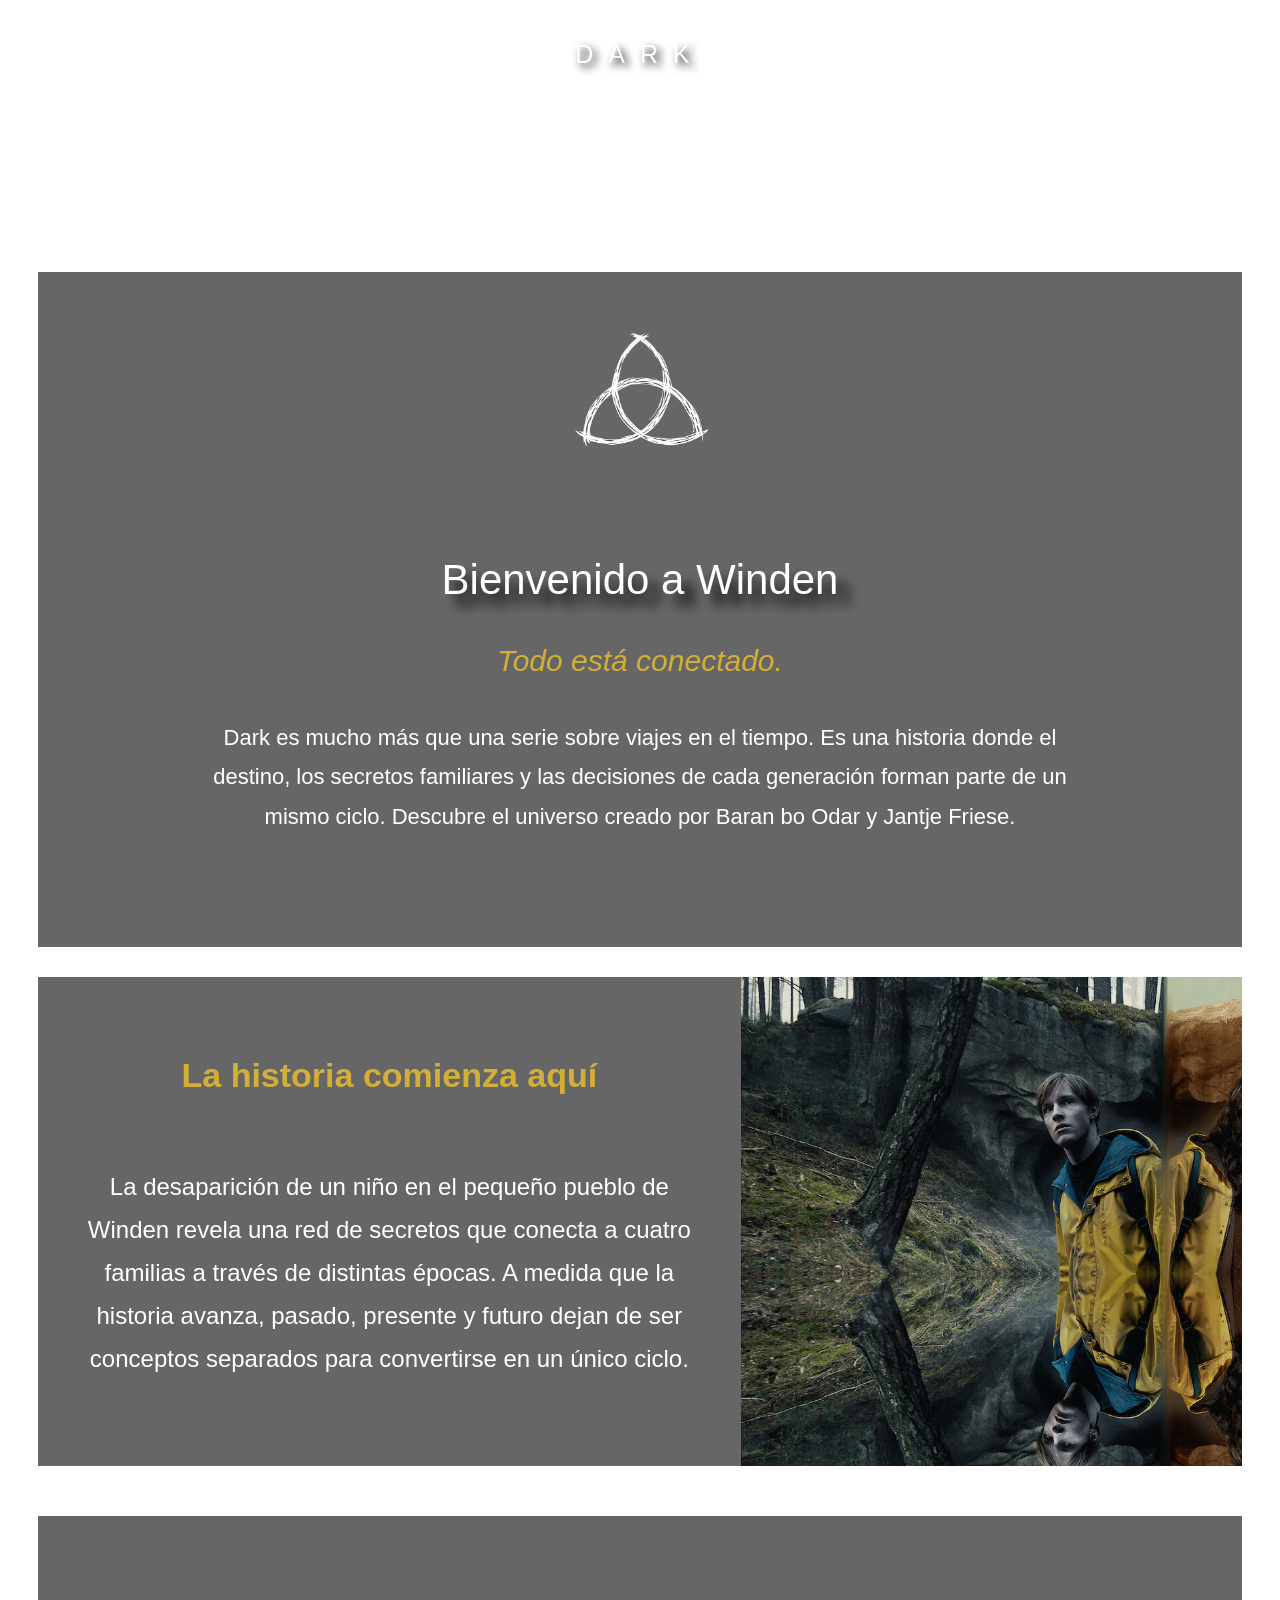
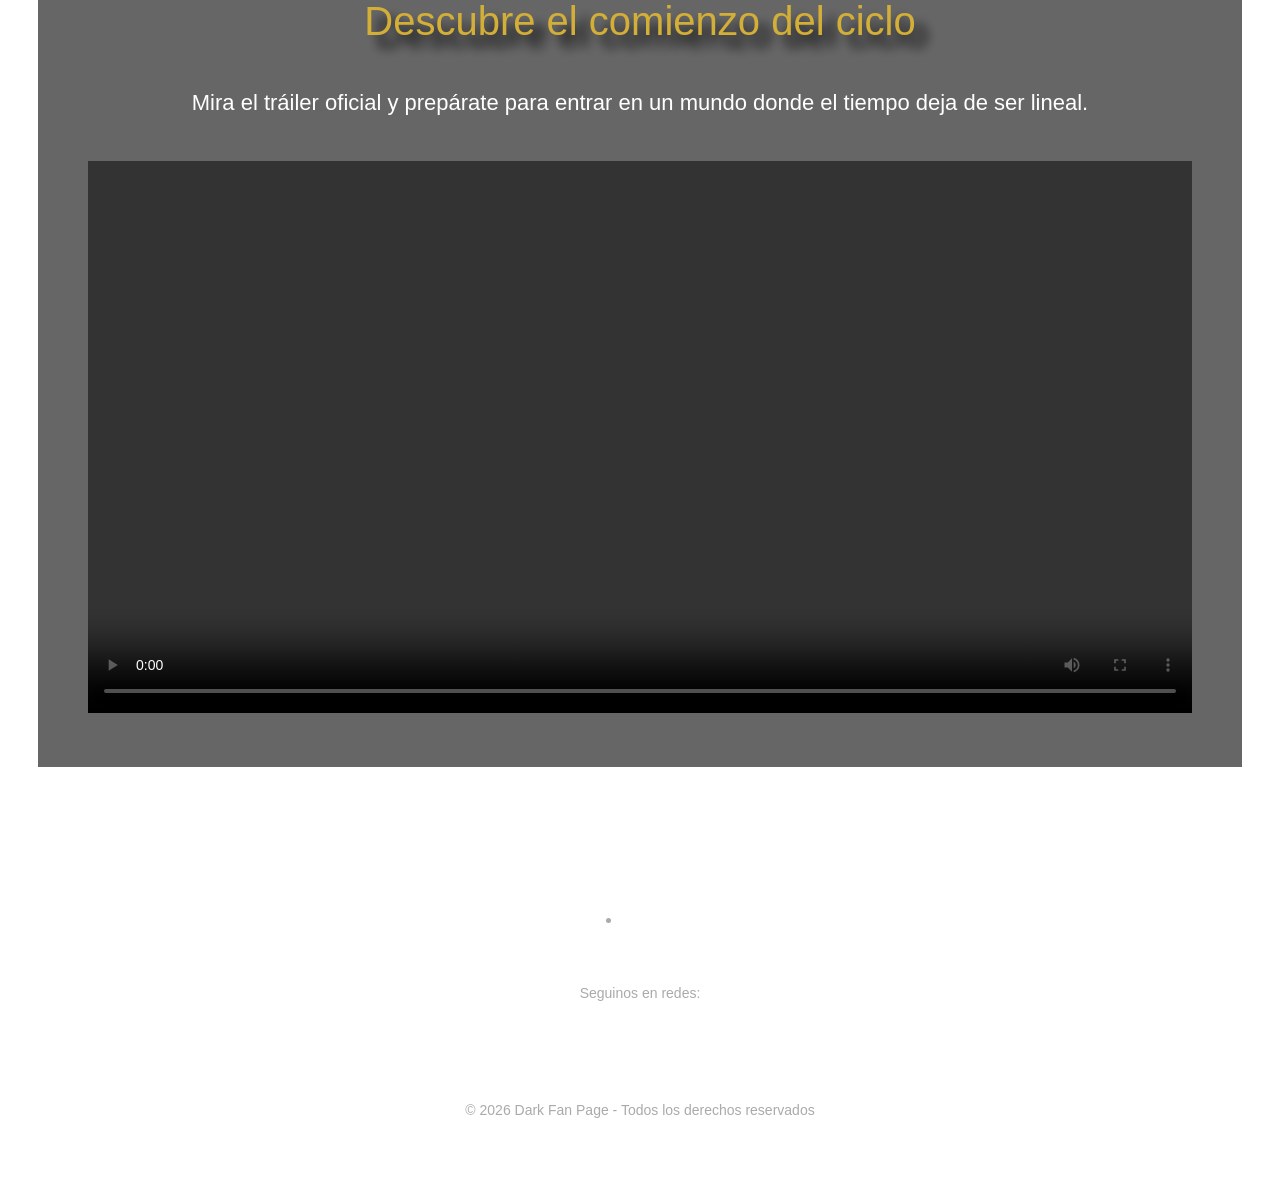
==== index.html @ 15cc2067 "modificacion ruta video" ====
<!DOCTYPE html>
<html lang="es">

<head>
    <meta charset="UTF-8">
    <meta name="viewport" content="width=device-width, initial-scale=1.0">
    <title>InicioDark</title>
    <link rel="stylesheet" href="./style/estilos.css">
    <link rel="stylesheet" href="./style/index.css">
    <link rel="stylesheet" href="https://cdnjs.cloudflare.com/ajax/libs/font-awesome/6.5.0/css/all.min.css">
    <link rel="icon" href="IMAGENES/favicondark4.png" type="image/x-icon">
</head>

<body>


    <video autoplay loop muted id="videoFondo">
        <source src="./video/darkvideo1.mp4" type="video/mp4">
    </video>

    <header>
        <a href="index.html">
            <h1>DARK</h1>
        </a>
        <nav>
            <ul>
                <li><a href="index.html">Inicio</a></li>
                <li><a href="sobre.html">Sobre la serie</a></li>
                <li><a href="temporadas.html">Temporadas</a></li>
                <li><a href="elenco.html">Reparto</a></li>
                <li><a href="produccion.html">Producción</a></li>
                <li><a href="contacto.html">Contacto</a></li>
            </ul>

        </nav>

    </header>

<section class="bienvenida">

    <div class="cajabienvenida">

        <img src="IMAGENES/favicondark4.png" alt="Triqueta" class="triqueta">

        <h2>Bienvenido a Winden</h2>

        <p class="subtitulo">

            Todo está conectado.

        </p>

        <p class="descripcion">

            Dark es mucho más que una serie sobre viajes en el tiempo.
            Es una historia donde el destino, los secretos familiares y las decisiones de cada generación
            forman parte de un mismo ciclo.

            Descubre el universo creado por Baran bo Odar y Jantje Friese.

        </p>

    </div>

</section>



<section class="intro">

    <div class="bloqueintro">

        <div class="texto">

            <h3>La historia comienza aquí</h3>

            <p>

                La desaparición de un niño en el pequeño pueblo de Winden revela una red de secretos
                que conecta a cuatro familias a través de distintas épocas.

                A medida que la historia avanza, pasado, presente y futuro dejan de ser conceptos separados
                para convertirse en un único ciclo.

            </p>

        </div>

        <div class="imagen">

            <img src="IMAGENES/darkportada3.jpg" alt="Dark">

        </div>

    </div>

</section>



<section class="trailer">

    <div class="cajatrailer">

        <h2>Descubre el comienzo del ciclo</h2>

        <p>

            Mira el tráiler oficial y prepárate para entrar en un mundo donde el tiempo deja de ser lineal.

        </p>

        <video controls class="video1">

            <source src="./video/videodark1.mp4" type="video/mp4">

        </video>

    </div>

</section>




    <footer class="footer">

        <li><a class=volver href="index.html">Inicio</a></li>
        <div class="footer-contenido">


            <p>Seguinos en redes:</p>
            <nav>
                <div class="redes">
                    <a href="https://www.instagram.com/darknetflix/?hl=es"><i class="fab fa-instagram"></i></a>
                    <a href="https://x.com/darknetflix"><i class="fab fa-twitter"></i></a>
                    <a href="https://www.youtube.com/watch?v=ESEUoa-mz2c"><i class="fab fa-youtube"></i></a>
                </div>
            </nav>
            <p class="copyright">
                © 2026 Dark Fan Page - Todos los derechos reservados
            </p>
        </div>

    </footer>

</body>

</html>
---- style/estilos.css ----
body {
    font-family: 'Netflix Sans', Arial, sans-serif;
    color: white;
}

#videoFondo {
    position: fixed;
    top: 0;
    left: 0;
    width: 100%;
    height: 100%;
    object-fit: cover;
    z-index: -1;
}

p {
    max-width: 900px;
    margin: 0 auto;
    text-align: center;
    font-weight: 20;
    font-size: 25px;
    margin-top: 40px;
    margin-bottom: 40px;

}

section div {
    text-align: center;
}


header h1 {
    font-family: 'Netflix Sans', Arial, sans-serif;
    font-size: 25px;
    display: inline-block;
    transition: transform 1s ease;
    color: white;
    text-shadow: 4px 4px 8px black;
    font-weight: 100;
    letter-spacing: 15px;
    margin: 0;
    text-align: center;
    
}

header h1:hover {
    transform: scale(1.1);
    color: white;
    text-shadow: 0 0 5px black;

}

header a {
    display: block;
    text-decoration: none;
    color: white;
    text-align: center;
    margin-top: 40px;
    margin-bottom: 20px;
    
}

section div h2 {
    font-weight: 200;
    font-size: 40px;
    color: white;
    justify-content: center;
    display: flex;
    text-shadow: 12px 12px 12px black;
}

nav ul {
    display: flex;
    gap: 50px;
    list-style: none;
    padding: 0;
    justify-content: center;
    font-size: 20px;
}

nav a {
    display: inline-block;
    transition: transform 1s ease;
    text-decoration: none;
    color: white;
    font-weight: 500;
    letter-spacing: 1px;
    margin-bottom: 100px;
}


nav a:hover {
    transform: scale(1.1);
    color: #f1c40f;
    text-shadow: 0 0 5px black;
}

.footer {
    color: #aaa;
    text-align: center;
    padding: 30px 20px;
    margin-top: 50px;
    
}

.footer h3 {
    color: white;
    margin-bottom: 10px;
}

.redes {
    margin: 15px 0;
}

.redes a {
    color: white;
    margin: 0 10px;
    text-decoration: none;
    font-size: 18px;
    
}

.redes a:hover {
    color: white;
}

.footer p {
    font-size: 14px;
    
    
}

.volver {
    display: inline-block;
    margin-bottom: 15px;
    color: white;
    text-decoration: none;
    font-size: 20px;
}

.volver:hover {
    text-decoration: underline;
}


.triqueta{
    width:170px;
    margin-bottom:35px;
    transition:transform .5s ease, filter .5s ease;
}

.triqueta:hover{
    transform:scale(1.15);
    filter:
    drop-shadow(0 0 8px rgba(255,255,255,.7))
    drop-shadow(0 0 18px rgba(255,255,255,.4));
}
---- style/index.css ----
.bienvenida{
    display:flex;
    justify-content:center;
    margin: 15px auto 30px;
    max-width:1700px;
    padding:0 30px;
}

.cajabienvenida{
    width:100%;
    background:rgba(0,0,0,.60);
    padding: 40px 50px 70px;
    text-align:center;
    box-sizing:border-box;
}

.cajabienvenida h2{
    color:white;
    font-size:42px;
    margin-bottom:20px;
}

.subtitulo{
    color:#d4af37;
    font-size:30px;
    font-style:italic;
    margin-bottom:25px;
}

.descripcion{
    color:white;
    font-size:22px;
    line-height:1.8;
}



.intro{
    max-width:1700px;
    margin:auto;
    padding:0 30px 50px;
}

.bloqueintro{
    display:flex;
    background:rgba(0,0,0,.60);
}

.texto{
    width:55%;
    padding:45px;
    display:flex;
    flex-direction:column;
    justify-content:center;
}

.texto h3{
    color:#d4af37;
    font-size:34px;
    margin-bottom:30px;
}

.texto p{
    color:white;
    font-size:24px;
    line-height:1.8;
}

.imagen{
    width:45%;
}

.imagen img{
    width:100%;
    height:100%;
    object-fit:cover;
    display:block;
}



.trailer{
    max-width:1700px;
    margin:auto;
    padding:0 30px 60px;
}

.cajatrailer{
    background:rgba(0,0,0,.60);
    padding:50px;
    text-align:center;
}

.cajatrailer h2{
    color:#d4af37;
    font-size:40px;
    margin-bottom:20px;
}

.cajatrailer p{
    color:white;
    font-size:22px;
    margin-bottom:40px;
    line-height:1.7;
}

.video1{
    width:100%;
}
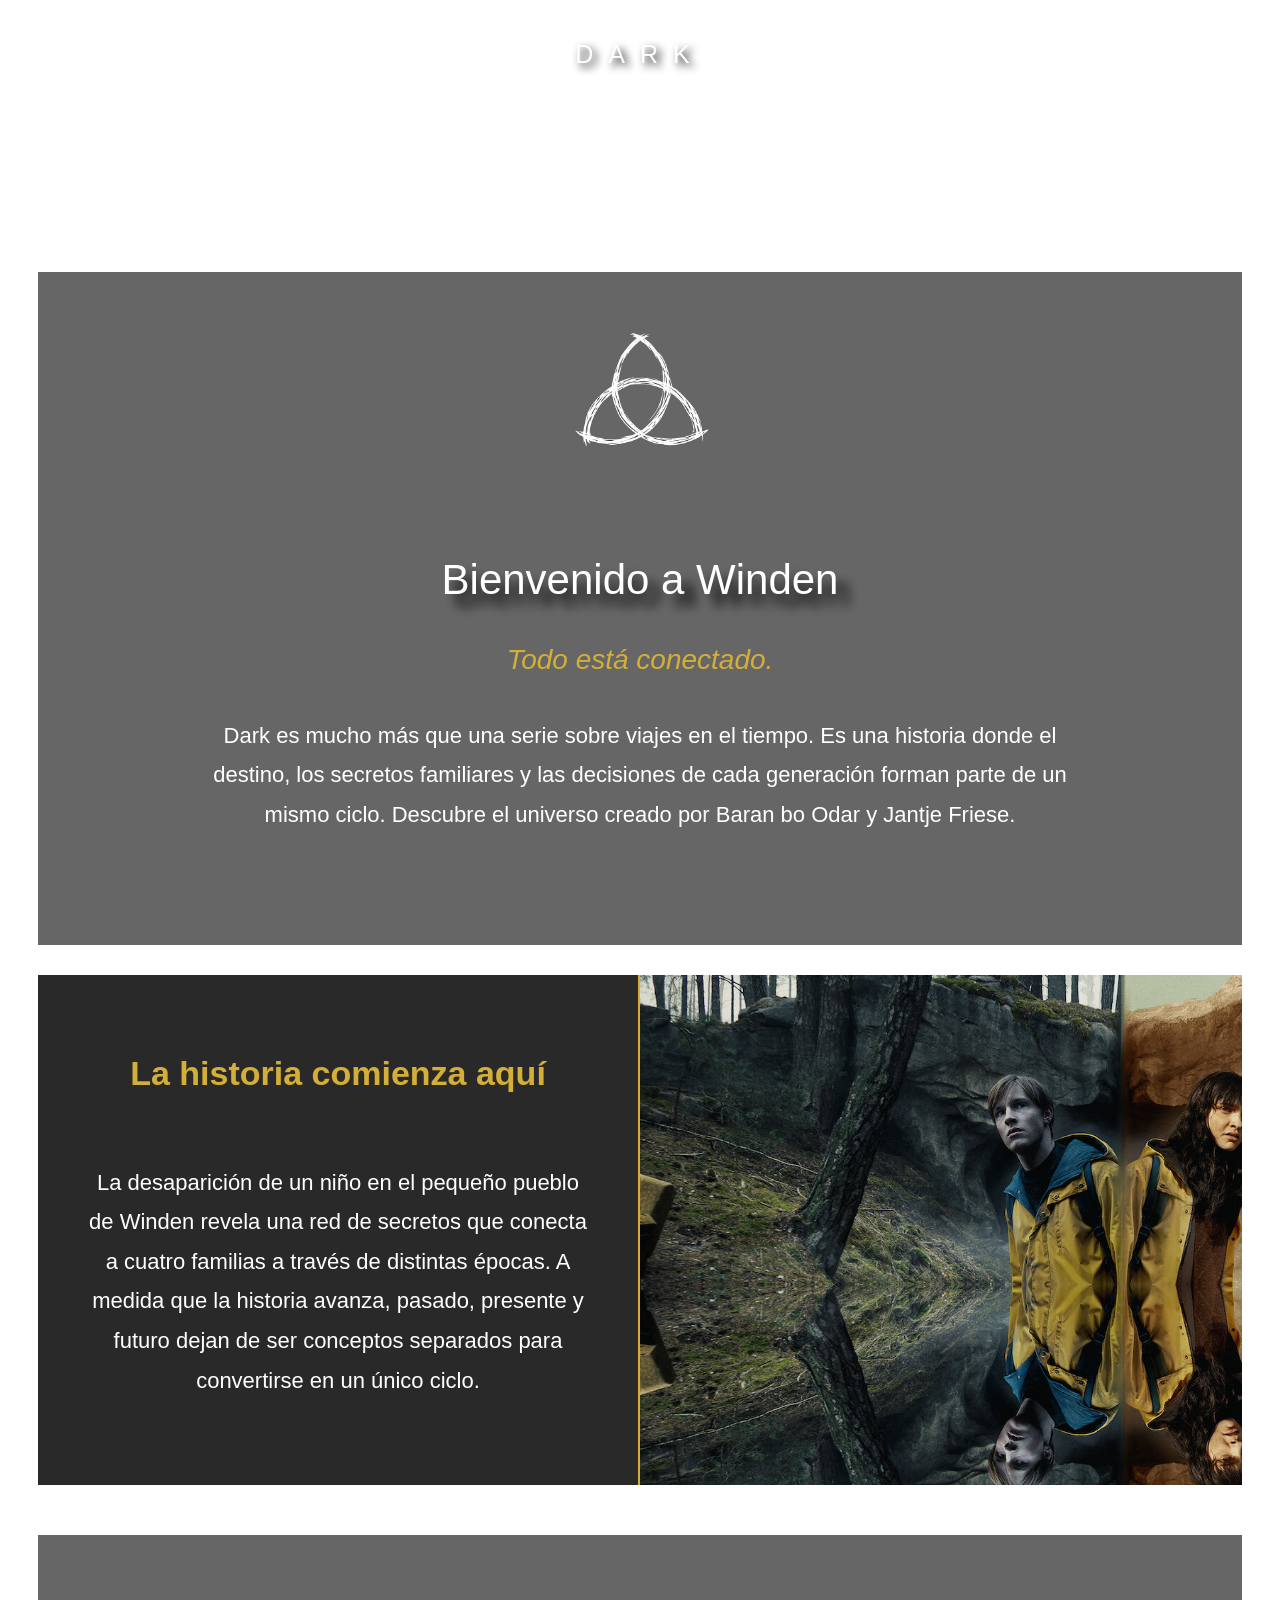
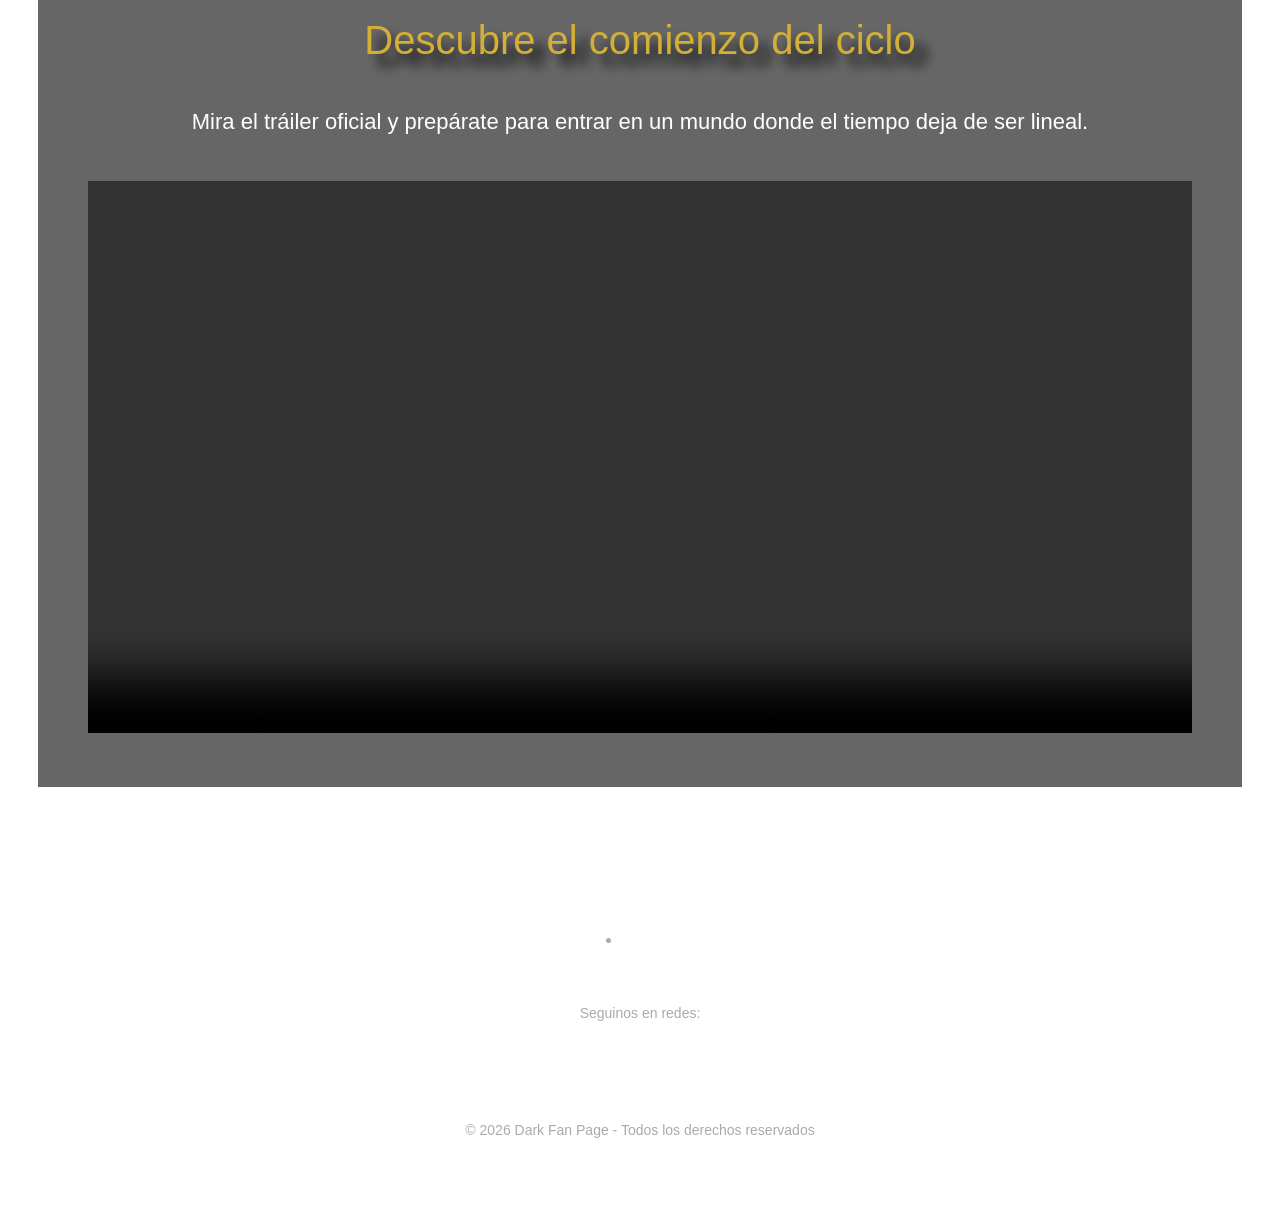
==== commit 74d326eb: "modificacion rutas" ====
--- a/index.html
+++ b/index.html
@@ -6,7 +6,6 @@
     <meta name="viewport" content="width=device-width, initial-scale=1.0">
     <title>InicioDark</title>
     <link rel="stylesheet" href="./style/estilos.css">
-    <link rel="stylesheet" href="./style/index.css">
     <link rel="stylesheet" href="https://cdnjs.cloudflare.com/ajax/libs/font-awesome/6.5.0/css/all.min.css">
     <link rel="icon" href="IMAGENES/favicondark4.png" type="image/x-icon">
 </head>
@@ -15,21 +14,21 @@
 
 
     <video autoplay loop muted id="videoFondo">
-        <source src="./video/darkvideo1.mp4" type="video/mp4">
+        <source src="./video/videodark1.mp4" type="video/mp4">
     </video>
 
     <header>
-        <a href="index.html">
+        <a href="./index.html">
             <h1>DARK</h1>
         </a>
         <nav>
             <ul>
-                <li><a href="index.html">Inicio</a></li>
-                <li><a href="sobre.html">Sobre la serie</a></li>
-                <li><a href="temporadas.html">Temporadas</a></li>
-                <li><a href="elenco.html">Reparto</a></li>
-                <li><a href="produccion.html">Producción</a></li>
-                <li><a href="contacto.html">Contacto</a></li>
+                <li><a href="#">Inicio</a></li>
+                <li><a href="./pages/sobre.html">Sobre la serie</a></li>
+                <li><a href="./pages/temporadas.html">Temporadas</a></li>
+                <li><a href="./pages/elenco.html">Reparto</a></li>
+                <li><a href="./pages/produccion.html">Producción</a></li>
+                <li><a href="./pages/contacto.html">Contacto</a></li>
             </ul>
 
         </nav>
@@ -112,7 +111,7 @@
 
         <video controls class="video1">
 
-            <source src="./video/videodark1.mp4" type="video/mp4">
+            <source src="./video/darkvideo1.mp4" type="video/mp4">
 
         </video>
 
@@ -125,7 +124,7 @@
 
     <footer class="footer">
 
-        <li><a class=volver href="index.html">Inicio</a></li>
+        <li><a class=volver href="./index.html">Inicio</a></li>
         <div class="footer-contenido">
 
 
--- a/style/estilos.css
+++ b/style/estilos.css
@@ -1,7 +1,11 @@
+@import "./index.css";
+@import "./sobre.css";
+
 body {
     font-family: 'Netflix Sans', Arial, sans-serif;
     color: white;
 }
+
 
 #videoFondo {
     position: fixed;
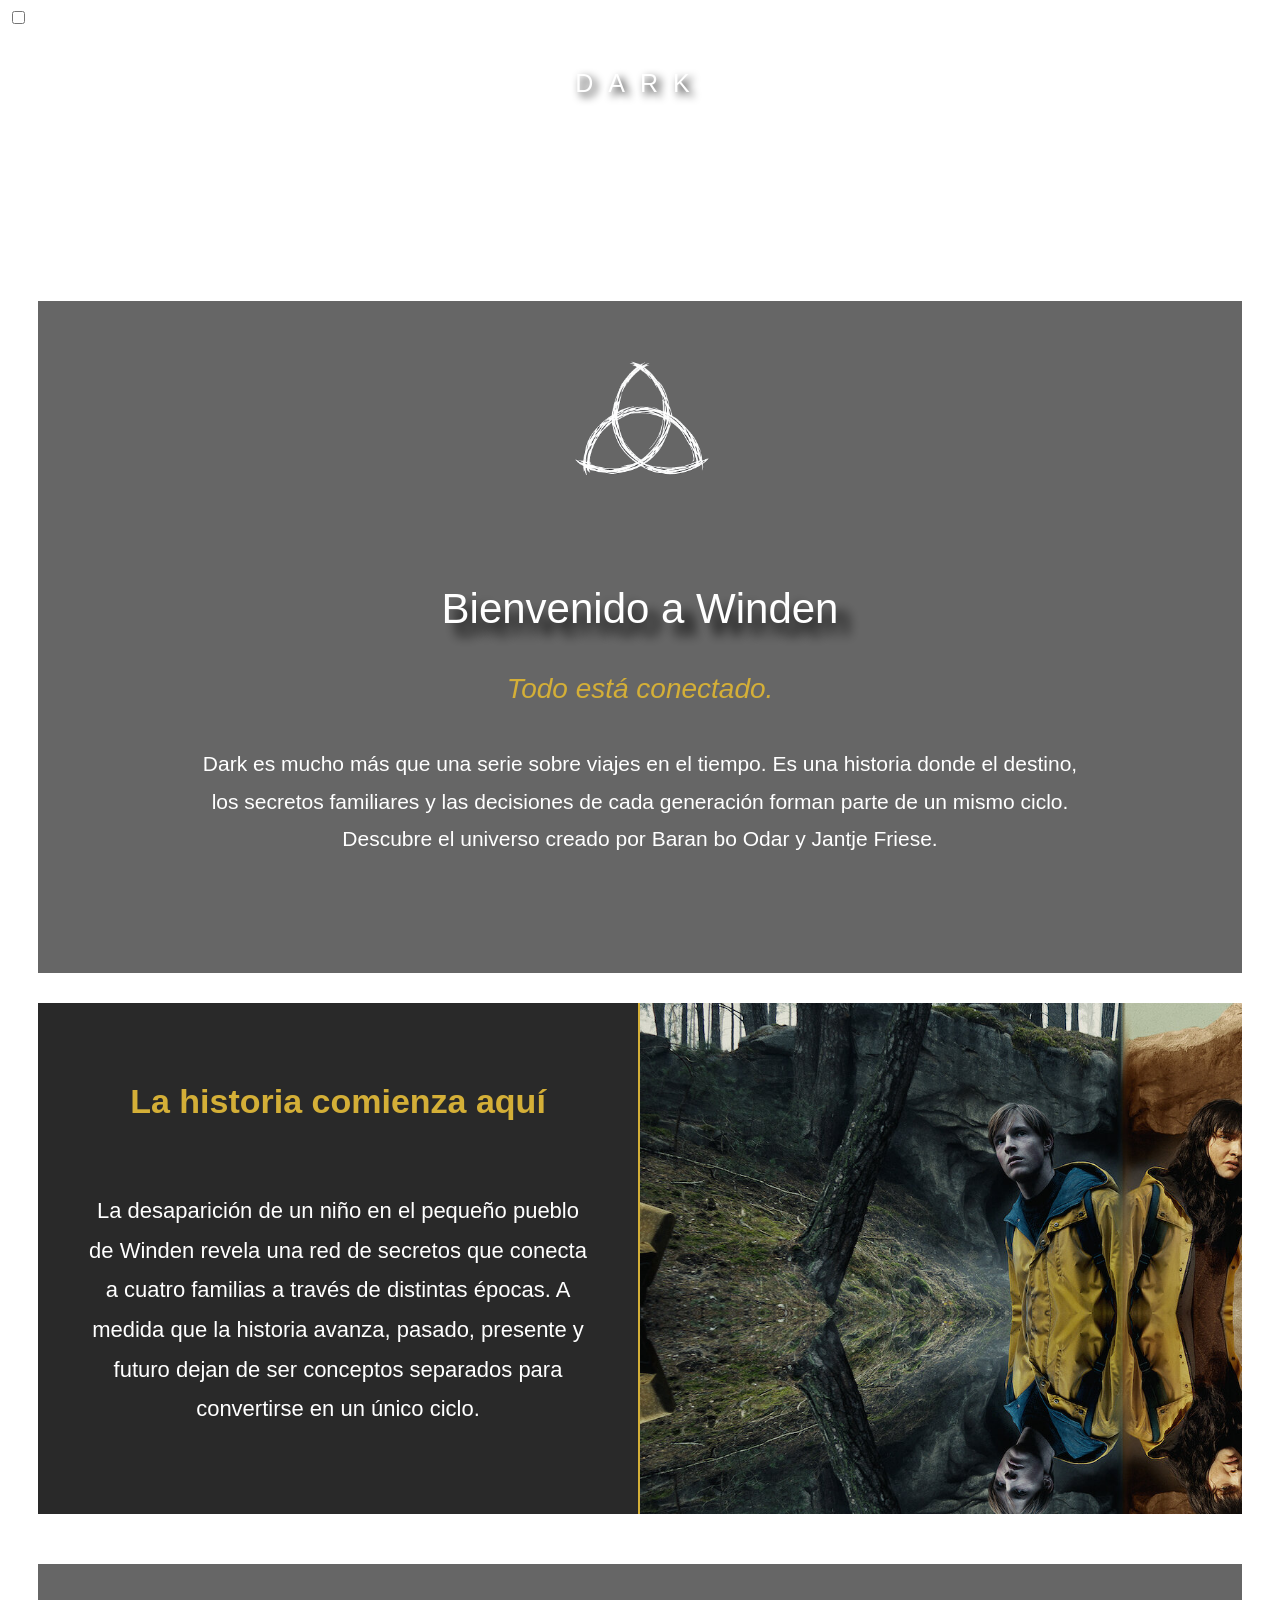
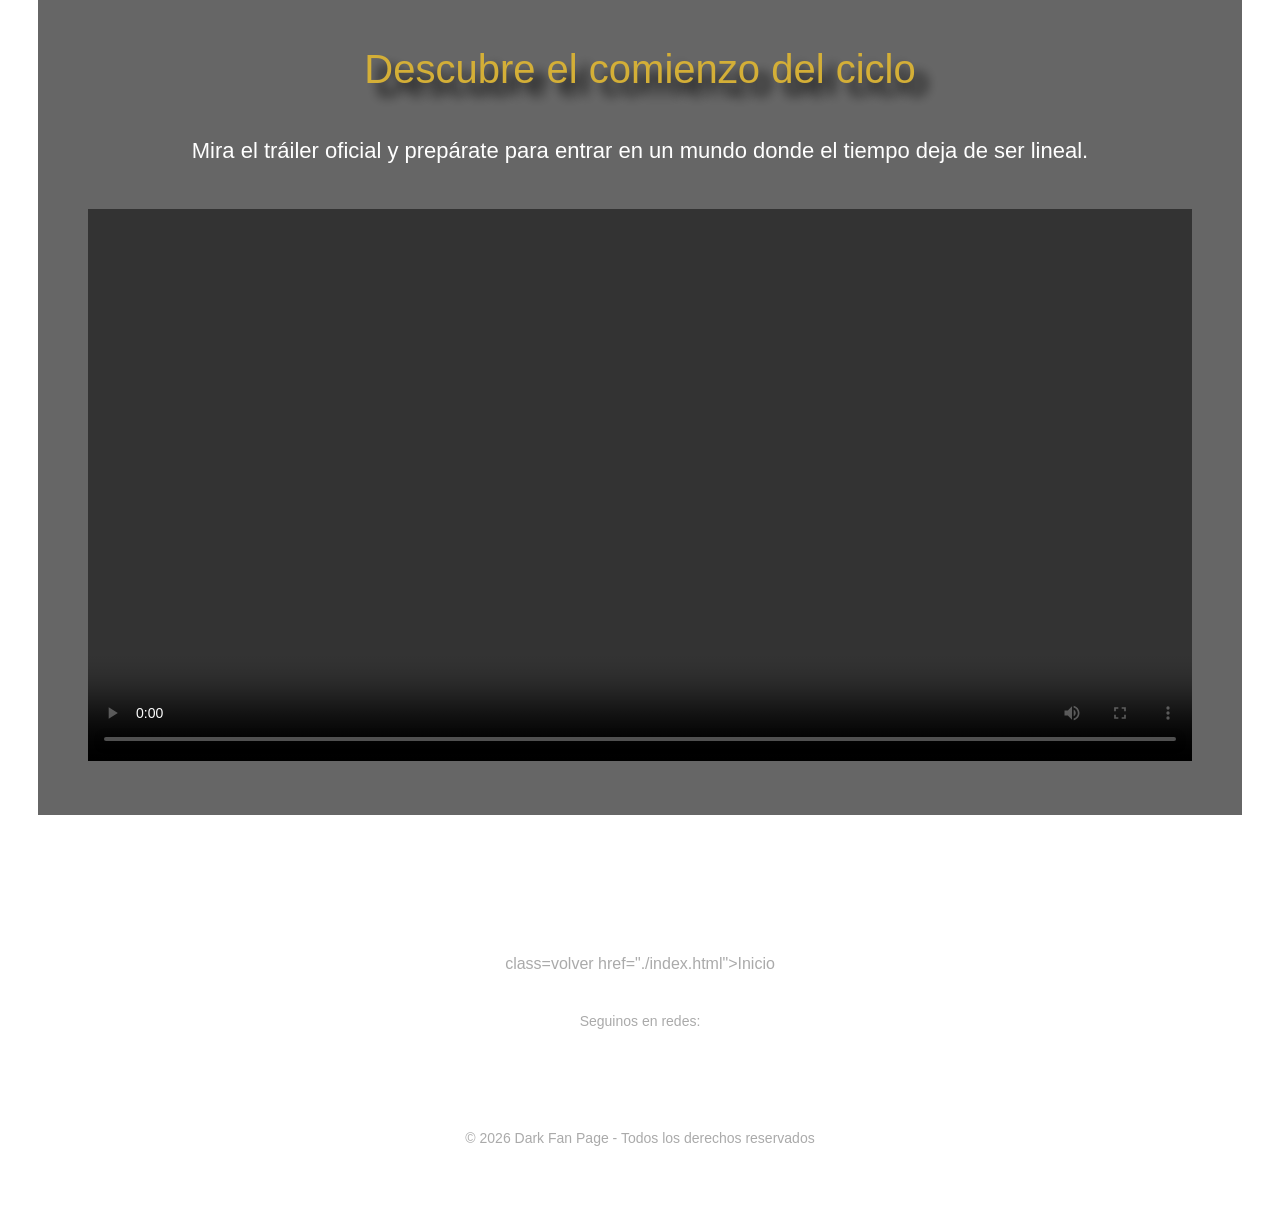
==== commit 510ada0e: "agregado menu hamburguesa en header Added a menu toggle for mobile view and fixed minor HTML issues." ====
--- a/index.html
+++ b/index.html
@@ -18,6 +18,13 @@
     </video>
 
     <header>
+        
+    <input type="checkbox" id="menu-toggle" class="menu-toggle">
+
+    <label for="menu-toggle" class="menu-icon">
+        <i class="fas fa-bars"></i>
+    </label>
+        
         <a href="./index.html">
             <h1>DARK</h1>
         </a>
@@ -124,7 +131,7 @@
 
     <footer class="footer">
 
-        <li><a class=volver href="./index.html">Inicio</a></li>
+        <a> class=volver href="./index.html">Inicio</a>
         <div class="footer-contenido">
 
 
--- a/style/estilos.css
+++ b/style/estilos.css
@@ -1,11 +1,15 @@
 @import "./index.css";
 @import "./sobre.css";
+@import "./temporadas.css";
+@import "./confirmacion.css";
+@import "./contacto.css";
+@import "./404.css";
+@import "./produccion.css";
 
 body {
     font-family: 'Netflix Sans', Arial, sans-serif;
     color: white;
 }
-
 
 #videoFondo {
     position: fixed;
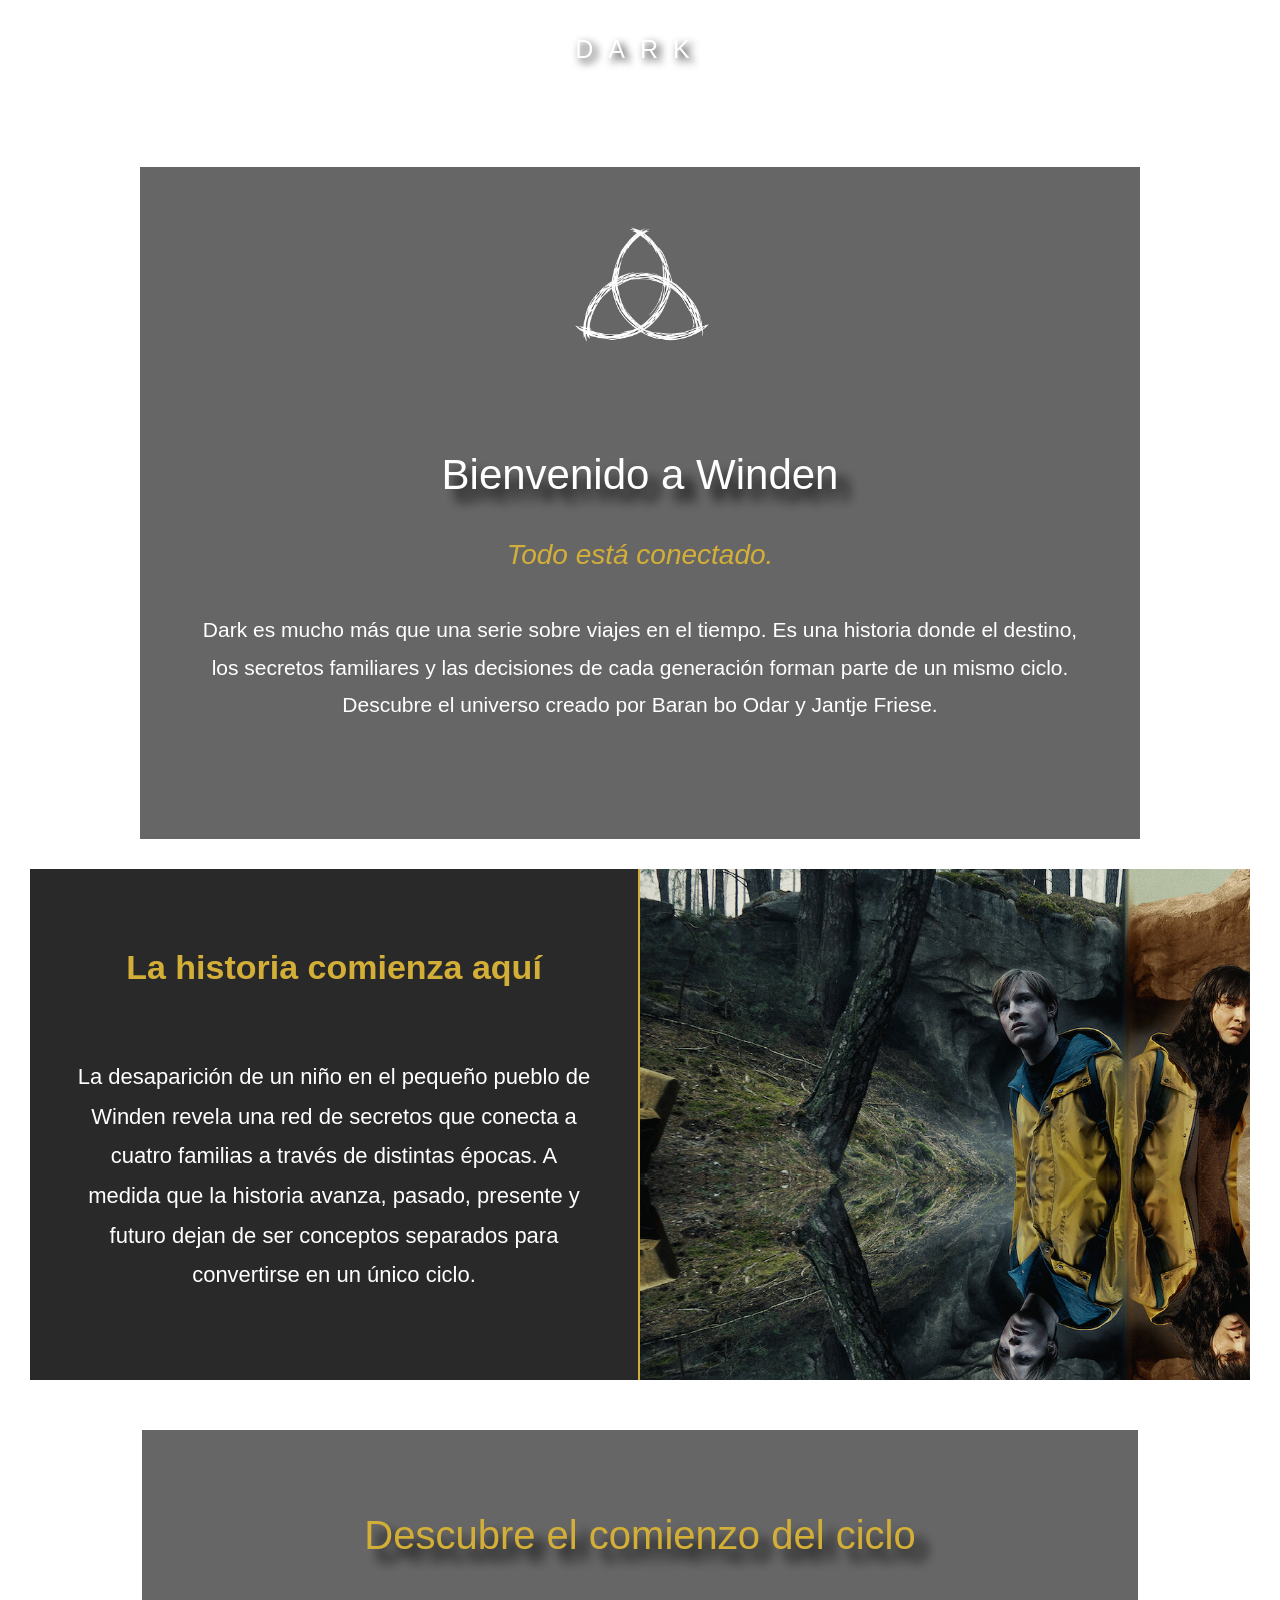
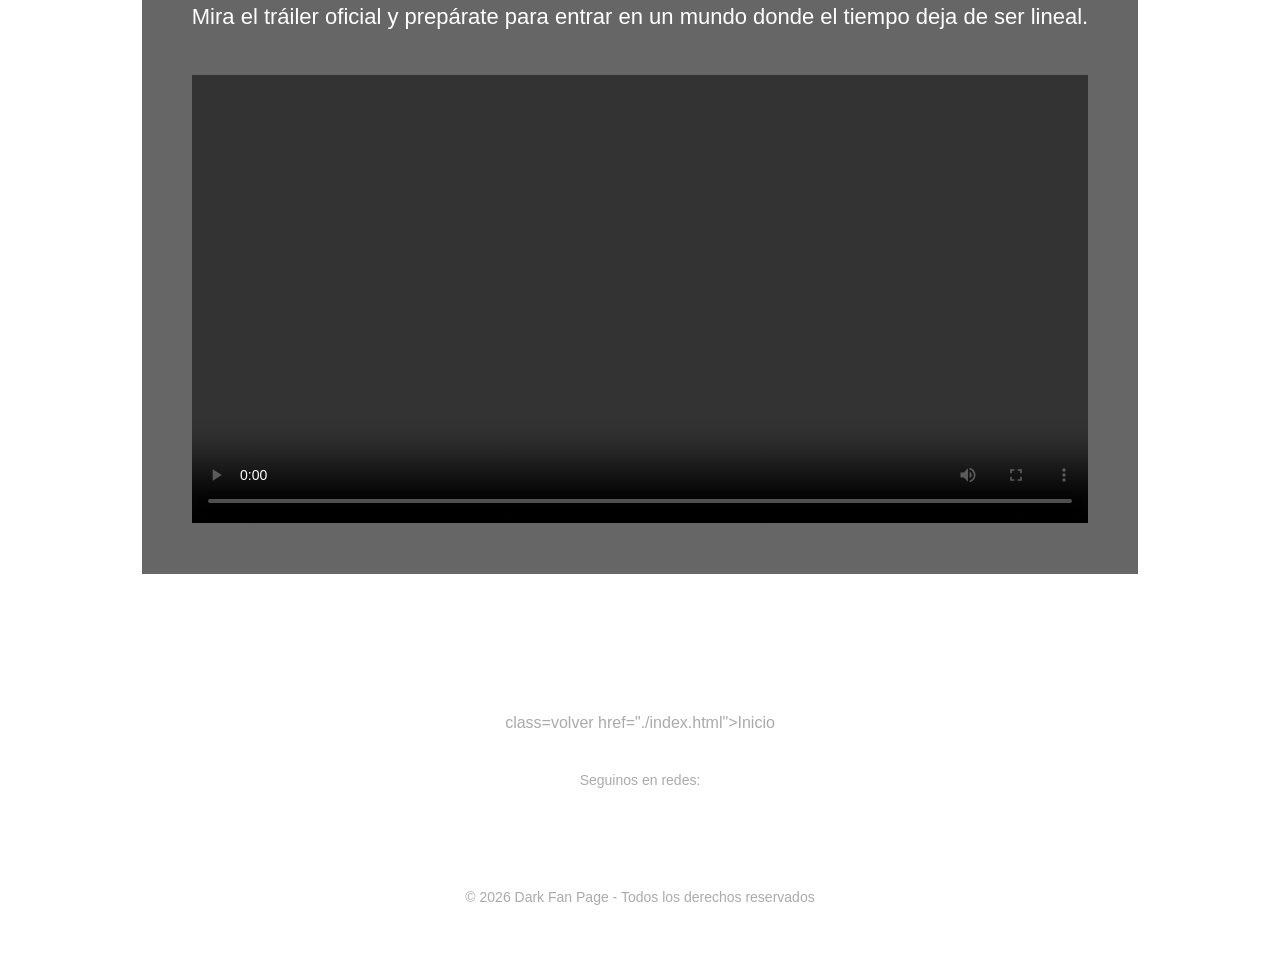
==== commit ab2a36b2: "corrección titulo index" ====
--- a/index.html
+++ b/index.html
@@ -4,7 +4,7 @@
 <head>
     <meta charset="UTF-8">
     <meta name="viewport" content="width=device-width, initial-scale=1.0">
-    <title>InicioDark</title>
+    <title>Inicio</title>
     <link rel="stylesheet" href="./style/estilos.css">
     <link rel="stylesheet" href="https://cdnjs.cloudflare.com/ajax/libs/font-awesome/6.5.0/css/all.min.css">
     <link rel="icon" href="IMAGENES/favicondark4.png" type="image/x-icon">
--- a/style/estilos.css
+++ b/style/estilos.css
@@ -6,10 +6,23 @@
 @import "./404.css";
 @import "./produccion.css";
 
+/*ESTILOS GENERALES*/
+
 body {
     font-family: 'Netflix Sans', Arial, sans-serif;
     color: white;
-}
+    margin: 0;
+    padding: 0;
+    min-height: 100vh;
+    display: flex;
+    flex-direction: column;
+}
+
+main {
+    flex: 1;
+}
+
+/*VIDEO DE FONDO*/
 
 #videoFondo {
     position: fixed;
@@ -21,99 +34,124 @@
     z-index: -1;
 }
 
+/*TEXTOS*/
+
 p {
     max-width: 900px;
-    margin: 0 auto;
-    text-align: center;
-    font-weight: 20;
+    margin: 40px auto;
+    text-align: center;
+    font-weight: 300;
     font-size: 25px;
-    margin-top: 40px;
-    margin-bottom: 40px;
-
-}
+}
+
+/*TITULOS*/
 
 section div {
     text-align: center;
 }
 
-
-header h1 {
-    font-family: 'Netflix Sans', Arial, sans-serif;
-    font-size: 25px;
+section div h2 {
+    display: flex;
+    justify-content: center;
+    font-size: 40px;
+    font-weight: 200;
+    color: white;
+    text-shadow: 12px 12px 12px black;
+}
+
+/*HEADER*/
+
+header{
+    position: relative;
+    padding: 35px 30px;
+    text-align: center;
+}
+
+header a{
+    text-decoration: none;
     display: inline-block;
-    transition: transform 1s ease;
-    color: white;
-    text-shadow: 4px 4px 8px black;
-    font-weight: 100;
-    letter-spacing: 15px;
-    margin: 0;
-    text-align: center;
-    
-}
-
-header h1:hover {
-    transform: scale(1.1);
-    color: white;
-    text-shadow: 0 0 5px black;
-
-}
-
-header a {
-    display: block;
-    text-decoration: none;
-    color: white;
-    text-align: center;
-    margin-top: 40px;
-    margin-bottom: 20px;
-    
-}
-
-section div h2 {
-    font-weight: 200;
-    font-size: 40px;
-    color: white;
-    justify-content: center;
-    display: flex;
-    text-shadow: 12px 12px 12px black;
-}
-
-nav ul {
-    display: flex;
-    gap: 50px;
-    list-style: none;
-    padding: 0;
-    justify-content: center;
-    font-size: 20px;
-}
-
-nav a {
-    display: inline-block;
-    transition: transform 1s ease;
-    text-decoration: none;
-    color: white;
-    font-weight: 500;
-    letter-spacing: 1px;
-    margin-bottom: 100px;
-}
-
-
-nav a:hover {
-    transform: scale(1.1);
-    color: #f1c40f;
-    text-shadow: 0 0 5px black;
-}
+}
+
+header h1{
+    font-size:25px;
+    font-weight:100;
+    letter-spacing:15px;
+    color:white;
+    margin:0;
+    text-shadow:4px 4px 8px black;
+    transition:transform .4s ease;
+}
+
+header h1:hover{
+    transform:scale(1.08);
+}
+
+/*MENU*/
+
+header nav{
+    margin-top:35px;
+}
+
+header nav ul{
+    display:flex;
+    justify-content:center;
+    gap:50px;
+    list-style:none;
+    padding:0;
+    margin:0;
+}
+
+header nav a{
+    color:white;
+    text-decoration:none;
+    transition:.3s;
+}
+
+header nav a:hover{
+    color:#d4af37;
+}
+
+/*MENU HAMBURGUESA*/
+
+.menu-toggle{
+    display:none;
+}
+
+.menu-icon{
+    display:none;
+}
+
+/*TRIQUETA*/
+
+.triqueta {
+    width: 170px;
+    margin-bottom: 35px;
+    transition: transform .5s ease, filter .5s ease;
+}
+
+.triqueta:hover {
+    transform: scale(1.15);
+    filter:
+        drop-shadow(0 0 8px rgba(255,255,255,.7))
+        drop-shadow(0 0 18px rgba(255,255,255,.4));
+}
+
+/*FOOTER*/
 
 .footer {
     color: #aaa;
     text-align: center;
     padding: 30px 20px;
     margin-top: 50px;
-    
 }
 
 .footer h3 {
     color: white;
     margin-bottom: 10px;
+}
+
+.footer p {
+    font-size: 14px;
 }
 
 .redes {
@@ -125,17 +163,10 @@
     margin: 0 10px;
     text-decoration: none;
     font-size: 18px;
-    
 }
 
 .redes a:hover {
     color: white;
-}
-
-.footer p {
-    font-size: 14px;
-    
-    
 }
 
 .volver {
@@ -150,16 +181,85 @@
     text-decoration: underline;
 }
 
-
-.triqueta{
-    width:170px;
-    margin-bottom:35px;
-    transition:transform .5s ease, filter .5s ease;
-}
-
-.triqueta:hover{
-    transform:scale(1.15);
-    filter:
-    drop-shadow(0 0 8px rgba(255,255,255,.7))
-    drop-shadow(0 0 18px rgba(255,255,255,.4));
-}+/*TABLET*/
+
+@media (max-width: 992px) {
+
+    header h1 {
+        font-size: 22px;
+        letter-spacing: 10px;
+    }
+
+    header nav ul {
+        gap: 25px;
+        flex-wrap: wrap;
+    }
+
+    header nav a{
+        margin-bottom: 60px;
+        font-size: 18px;
+    }
+
+    section div h2 {
+        font-size: 34px;
+    }
+
+    p {
+        font-size: 20px;
+    }
+
+    .triqueta {
+        width: 150px;
+    }
+
+}
+
+/*CELU*/
+
+@media (max-width:576px){
+
+    header{
+        justify-content:center;
+        padding:20px 15px;
+        position:relative;
+    }
+
+    header h1{
+        font-size:20px;
+        letter-spacing:8px;
+    }
+
+    .menu-icon{
+        display:block;
+        position:absolute;
+        left:20px;
+        top:50%;
+        transform:translateY(-50%);
+        font-size:30px;
+        color:white;
+        cursor:pointer;
+    }
+
+header nav{
+    display:none;
+    position:absolute;
+    top:100%;
+    left:0;
+    width:100%;
+    background:rgba(0,0,0,.95);
+    padding:20px 0;
+    z-index:9999;
+}
+
+    .menu-toggle:checked ~ nav{
+        display:block;
+    }
+
+    header nav ul{
+        flex-direction:column;
+        gap:20px;
+        margin:0;
+        align-items:center;
+    }
+
+}
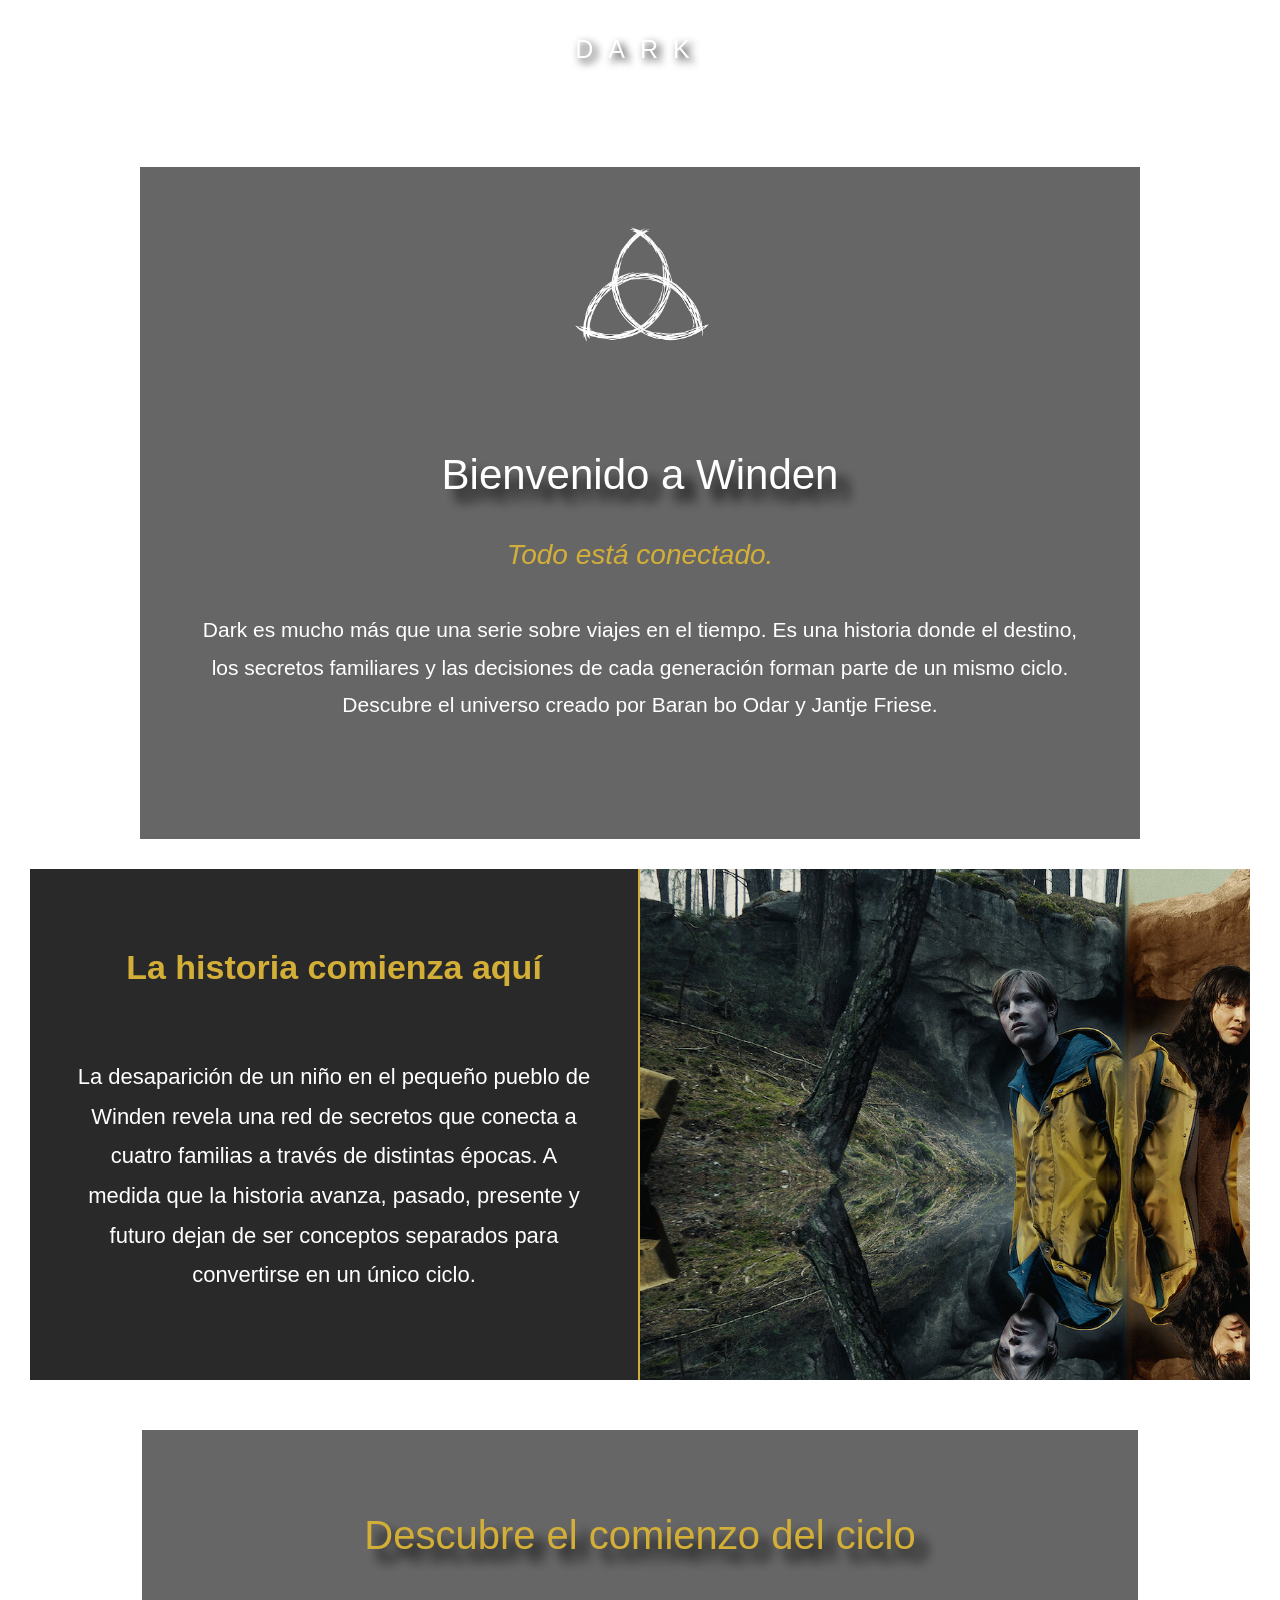
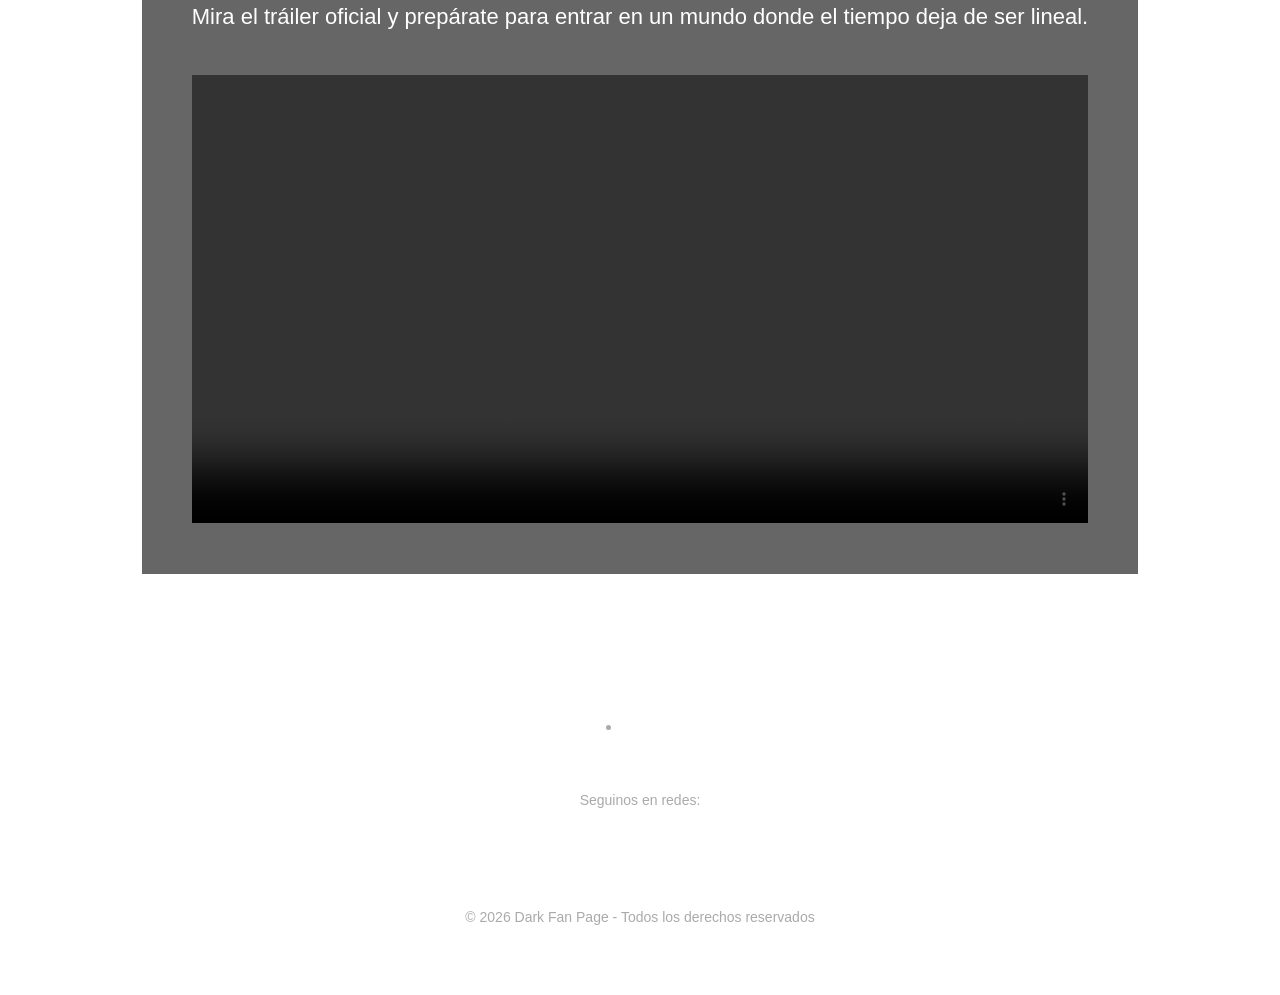
==== commit e184ffb0: "correccion footer index" ====
--- a/index.html
+++ b/index.html
@@ -129,13 +129,14 @@
 
 
 
-    <footer class="footer">
+   <footer class="footer">
 
-        <a> class=volver href="./index.html">Inicio</a>
-        <div class="footer-contenido">
+    <li><a class="volver" href="../index.html">Inicio</a></li>
 
+    <div class="footer-contenido">
 
-            <p>Seguinos en redes:</p>
+        <p>Seguinos en redes:</p>
+
             <nav>
                 <div class="redes">
                     <a href="https://www.instagram.com/darknetflix/?hl=es"><i class="fab fa-instagram"></i></a>
